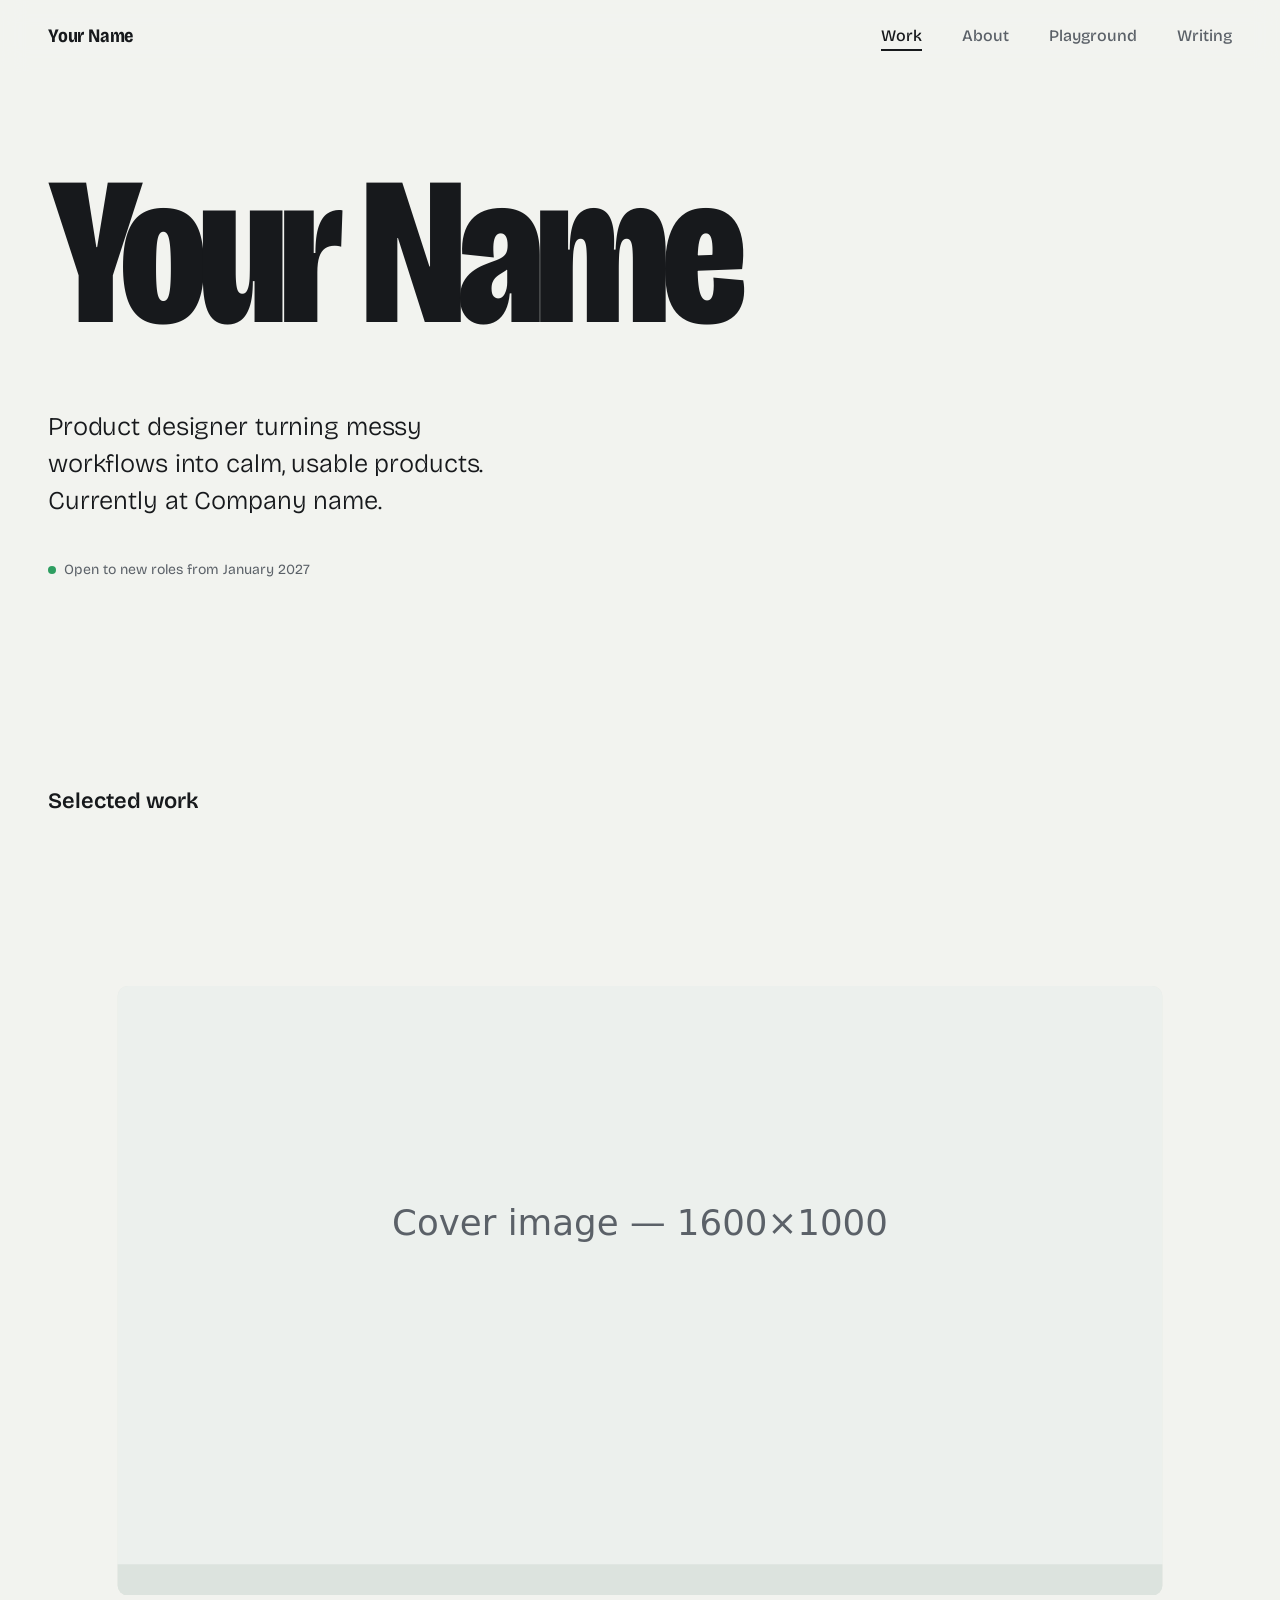
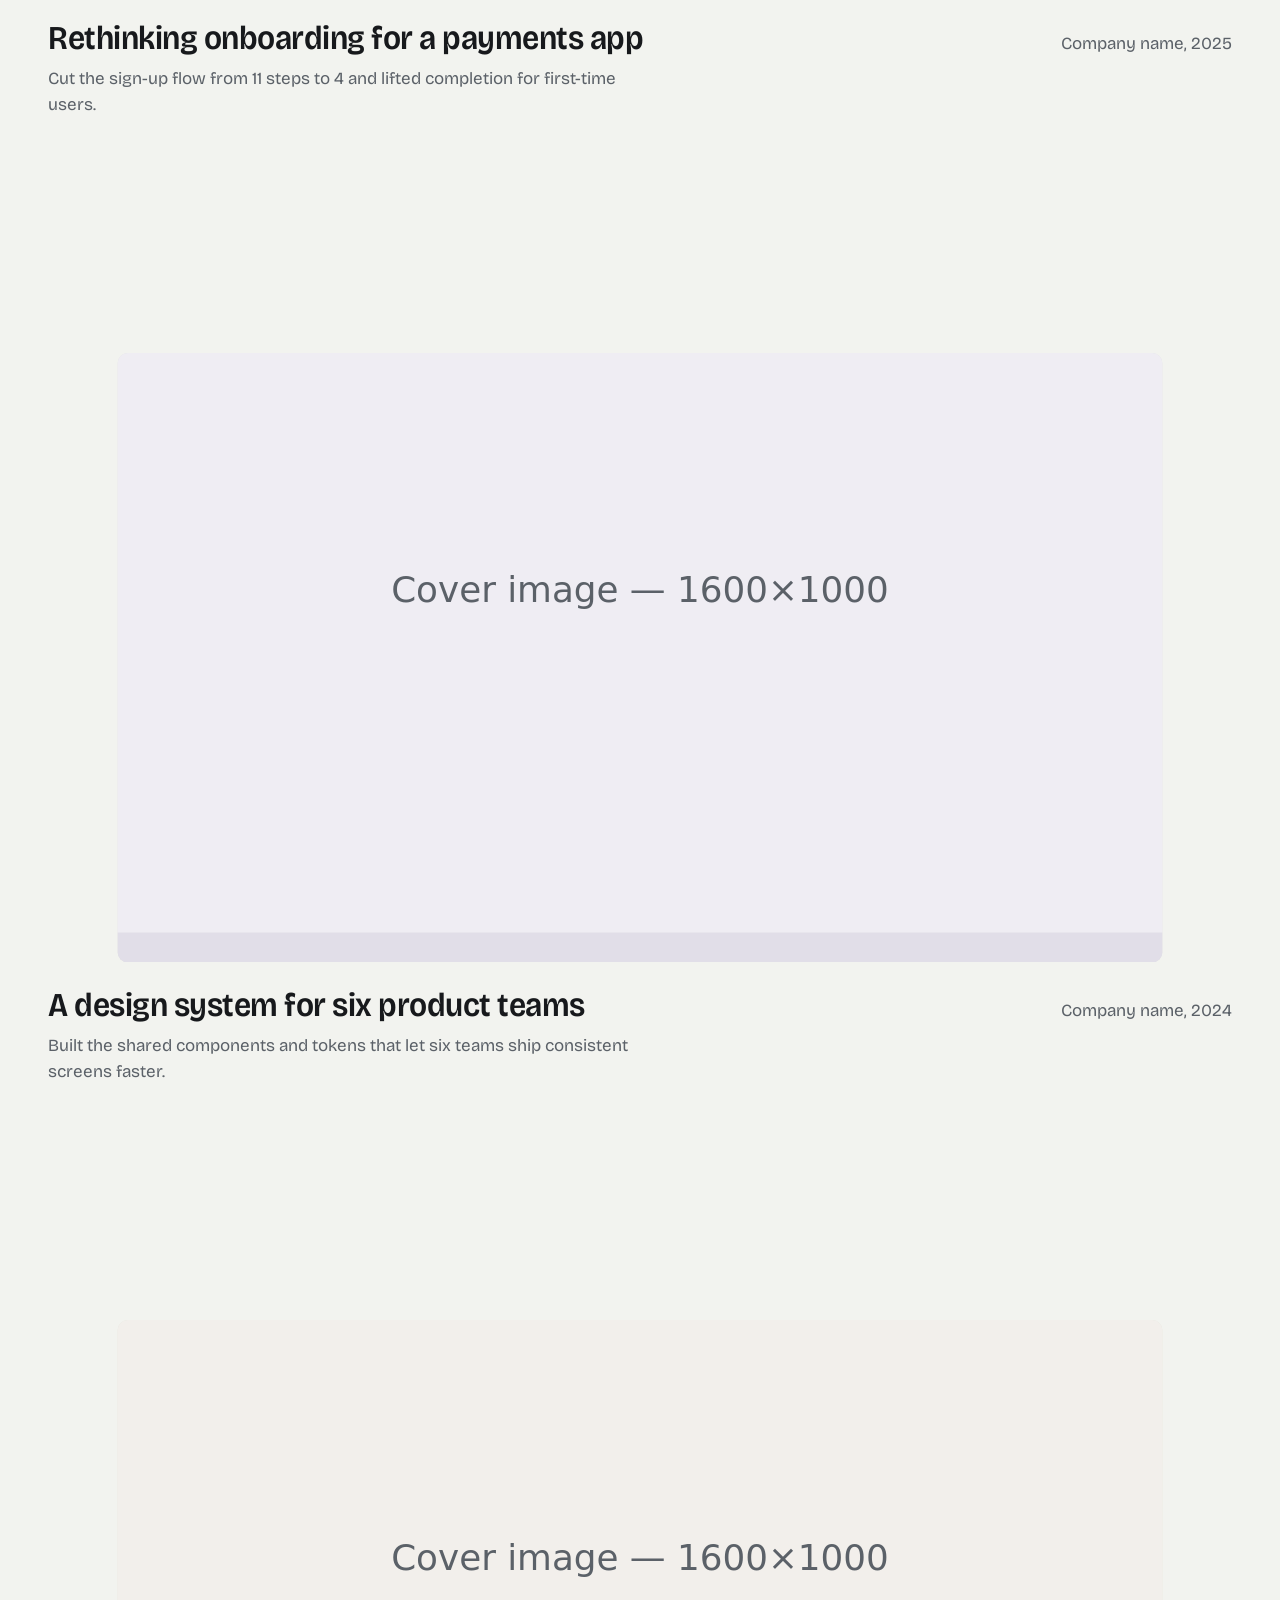
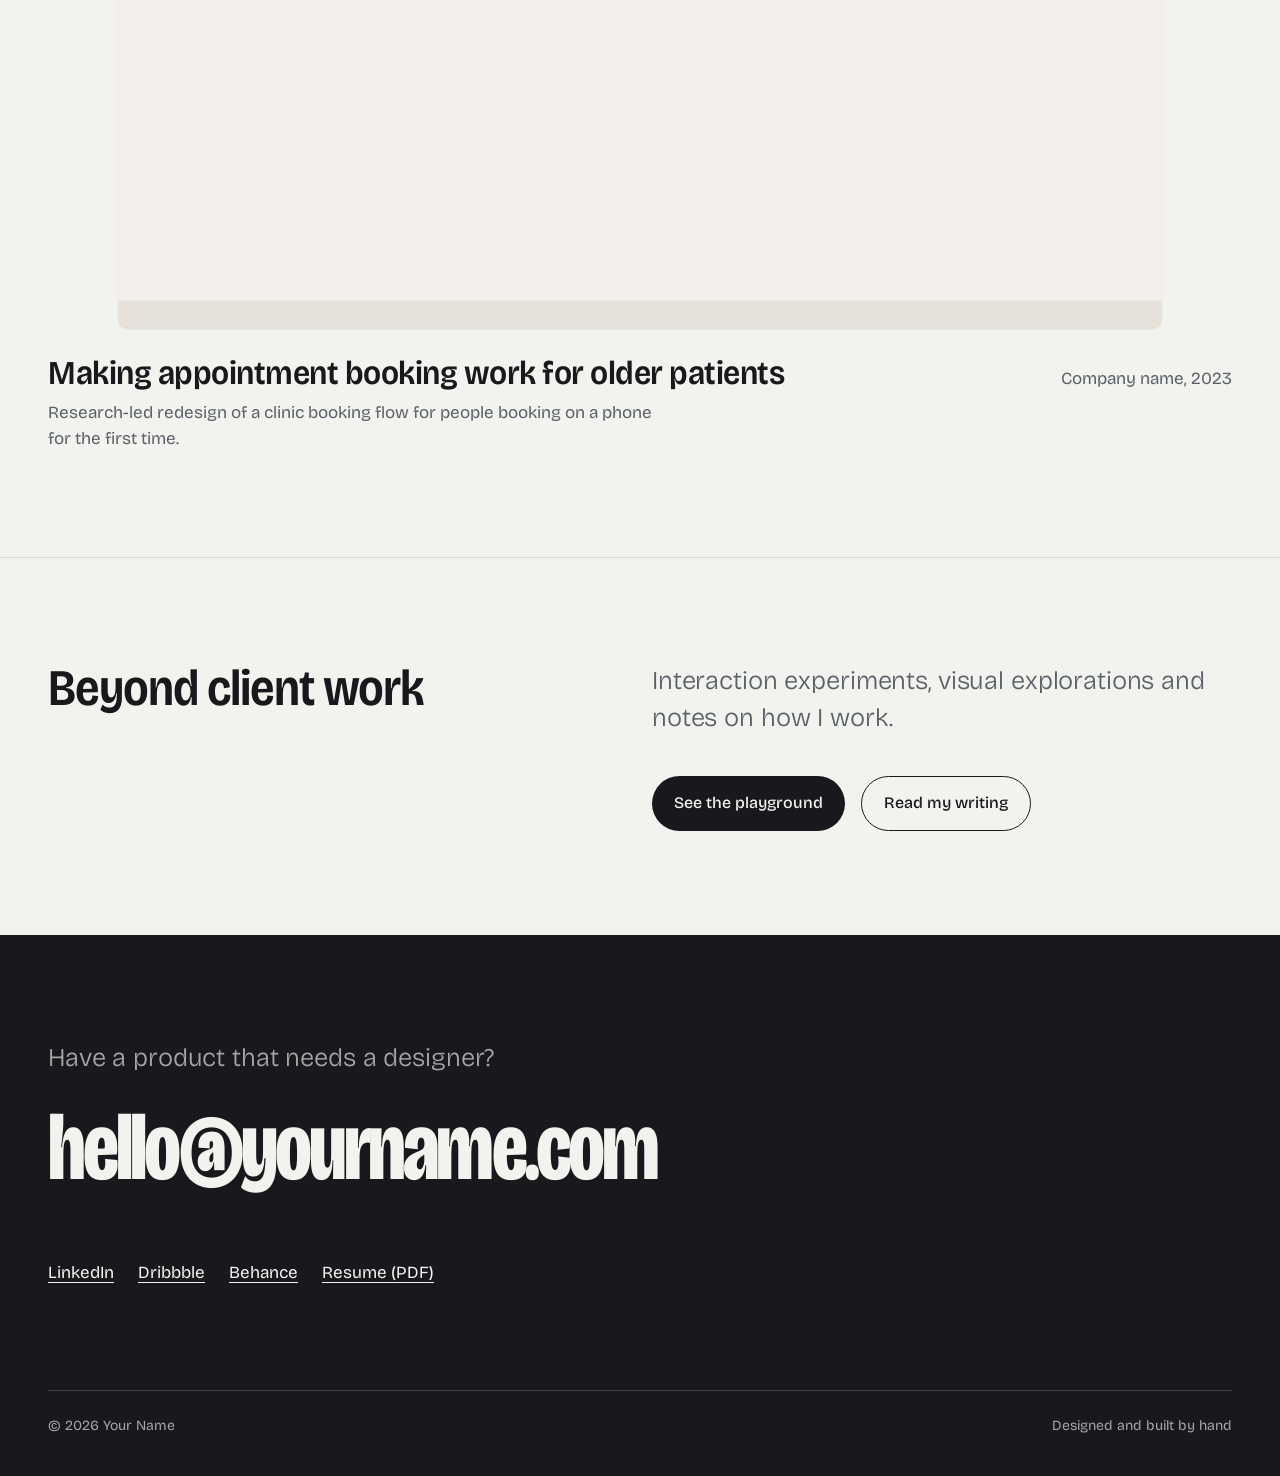
==== index.html @ b9013b8b "Set up portfolio structure Plain HTML/CSS/JS portfolio based on the Dashboard repo's structure, with" ====
<!DOCTYPE html>
<html lang="en">
	<head>
		<meta charset="UTF-8" />
		<meta name="viewport" content="width=device-width, initial-scale=1.0" />
		<title>Your Name — Product designer</title>
		<meta name="description" content="Product designer working on fintech and B2B products. Case studies, side projects and writing." />
		<meta name="author" content="Your Name" />
		<meta name="theme-color" content="#F2F3EF" />
		<link rel="canonical" href="https://yourname.com/" />

		<!-- social preview -->
		<meta property="og:type" content="website" />
		<meta property="og:title" content="Your Name — Product designer" />
		<meta property="og:description" content="Product designer working on fintech and B2B products. Case studies, side projects and writing." />
		<meta property="og:image" content="https://yourname.com/Assets/images/og-image.png" />
		<meta name="twitter:card" content="summary_large_image" />

		<!-- marks JS as available, and covers the page if arriving through a page transition -->
		<script>
			document.documentElement.classList.add("js");
			try {
				if (sessionStorage.getItem("curtain") === "1" && !matchMedia("(prefers-reduced-motion: reduce)").matches) {
					document.documentElement.classList.add("is-arriving");
				}
			} catch (e) {}
		</script>

		<!-- font: preloaded so the name renders in the right face straight away -->
		<link rel="preload" href="/Assets/Fonts/BricolageGrotesque-Variable.woff2" as="font" type="font/woff2" crossorigin />

		<!-- styles -->
		<link rel="stylesheet" href="/Styles/font.css" />
		<link rel="stylesheet" href="/Styles/colors.css" />
		<link rel="stylesheet" href="/Styles/global.css" />
		<link rel="stylesheet" href="/Styles/typography.css" />
		<link rel="stylesheet" href="/Styles/flex.css" />
		<link rel="stylesheet" href="/Styles/style-bits.css" />
		<link rel="stylesheet" href="/Styles/button.css" />
		<link rel="stylesheet" href="/Styles/animation.css" />
		<link rel="stylesheet" href="/Styles/Components/Header.css" />
		<link rel="stylesheet" href="/Styles/Components/Footer.css" />
		<link rel="stylesheet" href="/Styles/Components/Hero.css" />
		<link rel="stylesheet" href="/Styles/Components/Work.css" />
		<link rel="stylesheet" href="/Styles/responsive.css" />

		<!-- favicon -->
		<link rel="icon" href="/Assets/icons/favicon.svg" type="image/svg+xml" />

		<!-- scripts (deferred, so they never block the page from showing) -->
		<script src="/Scripts/analytics.js" defer></script>
		<script src="/Scripts/vendor/gsap.min.js" defer></script>
		<script src="/Scripts/vendor/ScrollTrigger.min.js" defer></script>
		<script src="/Scripts/Script.js" defer></script>
		<script src="/Scripts/Motion.js" defer></script>
	</head>
	<body>
		<a href="#main" class="skip-link">Skip to content</a>
		<div class="page-curtain" aria-hidden="true"></div>

		<header class="site-header">
			<div class="container header-inner">
				<a href="/" class="logo">Your Name</a>

				<button class="menu-button" aria-expanded="false" aria-controls="site-nav" aria-label="Open menu">
					<span class="menu-button-lines"></span>
				</button>

				<nav class="site-nav" id="site-nav" aria-label="Main">
					<ul class="nav-list">
						<li><a href="/" class="nav-link" data-section="/">Work</a></li>
						<li><a href="/about" class="nav-link" data-section="/about">About</a></li>
						<li><a href="/playground" class="nav-link" data-section="/playground">Playground</a></li>
						<li><a href="/blog/" class="nav-link" data-section="/blog">Writing</a></li>
					</ul>
				</nav>
			</div>
		</header>

		<main id="main">
			<section class="hero container">
				<h1 class="display-xl hero-name">Your Name</h1>
				<p class="lead hero-intro" data-reveal>Product designer turning messy workflows into calm, usable products. Currently at Company name.</p>
				<p class="hero-meta small-text" data-reveal><span class="status-dot" aria-hidden="true"></span>Open to new roles from January 2027</p>
			</section>

			<section class="container section" aria-labelledby="work-heading">
				<h2 class="title-md mb40" id="work-heading">Selected work</h2>
				<ul class="work-list">
					<li>
						<a href="/work/project-one" class="work-item" data-cursor="View case study">
							<div class="work-cover" data-cover>
								<img src="/Assets/projects/project-one/cover.svg" alt="Rethinking onboarding for a payments app — cover image" width="1600" height="1000" fetchpriority="high" />
							</div>
							<div class="work-info">
								<h3 class="title-lg work-title">Rethinking onboarding for a payments app</h3>
								<p class="work-meta">Company name, 2025</p>
								<p class="work-summary">Cut the sign-up flow from 11 steps to 4 and lifted completion for first-time users.</p>
							</div>
						</a>
					</li>

					<li>
						<a href="/work/project-two" class="work-item" data-cursor="View case study">
							<div class="work-cover" data-cover>
								<img src="/Assets/projects/project-two/cover.svg" alt="A design system for six product teams — cover image" width="1600" height="1000" loading="lazy" />
							</div>
							<div class="work-info">
								<h3 class="title-lg work-title">A design system for six product teams</h3>
								<p class="work-meta">Company name, 2024</p>
								<p class="work-summary">Built the shared components and tokens that let six teams ship consistent screens faster.</p>
							</div>
						</a>
					</li>

					<li>
						<a href="/work/project-three" class="work-item" data-cursor="View case study">
							<div class="work-cover" data-cover>
								<img src="/Assets/projects/project-three/cover.svg" alt="Making appointment booking work for older patients — cover image" width="1600" height="1000" loading="lazy" />
							</div>
							<div class="work-info">
								<h3 class="title-lg work-title">Making appointment booking work for older patients</h3>
								<p class="work-meta">Company name, 2023</p>
								<p class="work-summary">Research-led redesign of a clinic booking flow for people booking on a phone for the first time.</p>
							</div>
						</a>
					</li>
				</ul>
			</section>

			<section class="container section rule-top" aria-labelledby="more-heading">
				<div class="row">
					<div class="col-5 col-lg-12">
						<h2 class="title-xl" id="more-heading" data-reveal>Beyond client work</h2>
					</div>
					<div class="col-6 offset-1 col-lg-12 offset-lg-0">
						<p class="lead c-graphite" data-reveal>Interaction experiments, visual explorations and notes on how I work.</p>
						<div class="flex g16 flex-wrap mt40" data-reveal>
							<a href="/playground" class="btn btn-primary">See the playground</a>
							<a href="/blog/" class="btn btn-outline">Read my writing</a>
						</div>
					</div>
				</div>
			</section>
		</main>

		<div class="cursor-label" aria-hidden="true"></div>

		<footer class="site-footer">
			<div class="container">
				<p class="lead footer-prompt mb24">Have a product that needs a designer?</p>
				<a href="mailto:hello@yourname.com" class="footer-email">hello@yourname.com</a>

				<ul class="footer-links mt64">
					<li><a href="https://www.linkedin.com/in/yourname" class="text-link" target="_blank" rel="noopener">LinkedIn</a></li>
					<li><a href="https://dribbble.com/yourname" class="text-link" target="_blank" rel="noopener">Dribbble</a></li>
					<li><a href="https://www.behance.net/yourname" class="text-link" target="_blank" rel="noopener">Behance</a></li>
					<li><a href="/Assets/resume.pdf" class="text-link" target="_blank" rel="noopener">Resume (PDF)</a></li>
				</ul>

				<div class="footer-bottom flex justify-between flex-wrap g16 small-text">
					<p>&copy; <span data-year>2026</span> Your Name</p>
					<p>Designed and built by hand</p>
				</div>
			</div>
		</footer>
	</body>
</html>
---- Styles/font.css ----
/* One variable font file covers every weight (200–800) and width (75–100%) */
@font-face {
	font-family: "Bricolage";
	src: url("/Assets/Fonts/BricolageGrotesque-Variable.woff2") format("woff2-variations");
	font-weight: 200 800;
	font-stretch: 75% 100%;
	font-style: normal;
	font-display: swap;
}

:root {
	--font-base: "Bricolage", system-ui, -apple-system, "Segoe UI", sans-serif;

	/* weights */
	--fw-light: 300;
	--fw-regular: 400;
	--fw-medium: 500;
	--fw-semibold: 600;
	--fw-bold: 700;
	--fw-heavy: 800;
}
---- Styles/colors.css ----
:root {
	/* base palette */
	--c-paper: #F2F3EF;
	--c-paper-100: #E8EAE4;
	--c-ink: #17191C;
	--c-graphite: #5B6168;
	--c-rule: #D8DBD3;

	/* accent — links, focus and selection only */
	--c-accent: #3B2FD9;
	--c-accent-tint: #E4E2FA;

	/* placeholder tints for project covers */
	--c-cover-1: #DCE3DE;
	--c-cover-2: #E1DEE8;
	--c-cover-3: #E6E2DA;
}

/* text colour classes — they read from the tokens, so a colour is changed in one place */
.c-ink { color: var(--c-ink); }
.c-graphite { color: var(--c-graphite); }
.c-accent { color: var(--c-accent); }

/* background colour classes */
.bg-paper { background-color: var(--c-paper); }
.bg-paper-100 { background-color: var(--c-paper-100); }
.bg-ink { background-color: var(--c-ink); color: var(--c-paper); }
---- Styles/global.css ----
:root {
	/* layout values */
	--w-container: 1360px;
	--gutter: clamp(16px, 4vw, 48px);
	--h-header: 72px;

	--w-full: 100%;
	--h-screen: 100vh;
	--br-full: 999px;
	--br-sm: 4px;
	--br-md: 10px;

	/* spacing scale */
	--space-1: 4px;
	--space-2: 8px;
	--space-3: 16px;
	--space-4: 24px;
	--space-5: 40px;
	--space-6: 64px;
	--space-7: 104px;
	--space-8: 168px;

	/* z-index layers */
	--layer-1: 1;
	--layer-2: 10;
	--layer-3: 20;
	--layer-4: 100;
}

*,
*::before,
*::after {
	margin: 0;
	padding: 0;
	box-sizing: border-box;
}

html {
	-webkit-text-size-adjust: 100%;
	scroll-behavior: smooth;
}

body {
	font-family: var(--font-base);
	font-size: 17px;
	font-weight: var(--fw-regular);
	line-height: 1.55;
	color: var(--c-ink);
	background-color: var(--c-paper);
	-webkit-font-smoothing: antialiased;
	text-rendering: optimizeLegibility;
}

img,
svg,
video {
	display: block;
	max-width: 100%;
	height: auto;
}

ul,
ol { list-style: none; }

a {
	color: inherit;
	text-decoration: none;
}

button {
	font: inherit;
	color: inherit;
	background: none;
	border: 0;
	cursor: pointer;
}

::selection {
	background-color: var(--c-accent);
	color: var(--c-paper);
}

:focus-visible {
	outline: 2px solid var(--c-accent);
	outline-offset: 3px;
	border-radius: var(--br-sm);
}

/* page container */
.container {
	width: var(--w-full);
	max-width: var(--w-container);
	margin-inline: auto;
	padding-inline: var(--gutter);
}

/* skip link for keyboard users */
.skip-link {
	position: absolute;
	left: var(--gutter);
	top: -100px;
	z-index: var(--layer-4);
	padding: var(--space-2) var(--space-3);
	background-color: var(--c-ink);
	color: var(--c-paper);
	border-radius: var(--br-sm);
}

.skip-link:focus { top: var(--space-3); }

.visually-hidden {
	position: absolute;
	width: 1px;
	height: 1px;
	overflow: hidden;
	clip: rect(0 0 0 0);
	white-space: nowrap;
}
---- Styles/typography.css ----
/* type scale (ratio ~1.333) — widths come from the variable font's width axis */

.display-xl {
	font-size: clamp(56px, 16.5vw, 232px);
	font-weight: var(--fw-heavy);
	font-stretch: 75%;
	line-height: 0.86;
	letter-spacing: -0.035em;
}

.display-lg {
	font-size: clamp(44px, 7vw, 104px);
	font-weight: var(--fw-bold);
	font-stretch: 80%;
	line-height: 0.95;
	letter-spacing: -0.03em;
}

.title-xl {
	font-size: clamp(32px, 4vw, 56px);
	font-weight: var(--fw-semibold);
	font-stretch: 88%;
	line-height: 1.05;
	letter-spacing: -0.02em;
}

.title-lg {
	font-size: clamp(24px, 2.6vw, 34px);
	font-weight: var(--fw-semibold);
	font-stretch: 92%;
	line-height: 1.15;
	letter-spacing: -0.015em;
}

.title-md {
	font-size: 22px;
	font-weight: var(--fw-semibold);
	line-height: 1.25;
}

.title-sm {
	font-size: 17px;
	font-weight: var(--fw-semibold);
	line-height: 1.35;
}

.lead {
	font-size: clamp(20px, 2vw, 26px);
	font-weight: var(--fw-light);
	line-height: 1.45;
	letter-spacing: -0.005em;
}

.body-text { font-size: 17px; line-height: 1.65; }
.small-text { font-size: 14px; line-height: 1.5; }

/* long-form reading (case studies, posts) */
.prose { max-width: 66ch; }
.prose > * + * { margin-top: 1.1em; }
.prose h2 { margin-top: 2.2em; }
.prose h3 { margin-top: 1.8em; }
.prose ul { padding-left: 1.1em; list-style: disc; }
.prose ul li + li { margin-top: 0.4em; }
.prose a { color: var(--c-accent); text-decoration: underline; text-underline-offset: 3px; }
.prose blockquote {
	padding-left: var(--space-4);
	border-left: 2px solid var(--c-ink);
	font-size: 22px;
	font-weight: var(--fw-light);
	line-height: 1.45;
}

/* text link with an underline that draws in on hover */
.text-link {
	background-image: linear-gradient(currentColor, currentColor);
	background-size: 100% 1px;
	background-position: 0 100%;
	background-repeat: no-repeat;
	transition: background-size var(--fast-trans), color var(--fast-trans);
}

.text-link:hover {
	color: var(--c-accent);
	background-size: 0% 1px;
	background-position: 100% 100%;
}
---- Styles/flex.css ----
.flex { display: flex; }
.flex-row { flex-direction: row; }
.flex-col { flex-direction: column; }
.flex-wrap { flex-wrap: wrap; }
.flex-grow-1 { flex-grow: 1; }
.flex-shrink-0 { flex-shrink: 0; }

.block { display: block; }
.inline-block { display: inline-block; }
.grid { display: grid; }

/* horizontal alignment */
.justify-start { justify-content: start; }
.justify-end { justify-content: end; }
.justify-center { justify-content: center; }
.justify-between { justify-content: space-between; }

/* vertical alignment */
.align-start { align-items: start; }
.align-end { align-items: end; }
.align-center { align-items: center; }
.align-baseline { align-items: baseline; }

/* gap values (follow the spacing scale) */
.g4 { gap: var(--space-1); }
.g8 { gap: var(--space-2); }
.g16 { gap: var(--space-3); }
.g24 { gap: var(--space-4); }
.g40 { gap: var(--space-5); }
.g64 { gap: var(--space-6); }
---- Styles/style-bits.css ----
/* margin top */
.mt8 { margin-top: var(--space-2); }
.mt16 { margin-top: var(--space-3); }
.mt24 { margin-top: var(--space-4); }
.mt40 { margin-top: var(--space-5); }
.mt64 { margin-top: var(--space-6); }
.mt104 { margin-top: var(--space-7); }

/* margin bottom */
.mb8 { margin-bottom: var(--space-2); }
.mb16 { margin-bottom: var(--space-3); }
.mb24 { margin-bottom: var(--space-4); }
.mb40 { margin-bottom: var(--space-5); }
.mb64 { margin-bottom: var(--space-6); }

/* section spacing */
.section { padding-block: var(--space-7); }
.section-lg { padding-block: var(--space-8); }

/* misc */
.relative { position: relative; }
.overflow-hidden { overflow: hidden; }
.w-full { width: var(--w-full); }
.rule-top { border-top: 1px solid var(--c-rule); }
.rule-bottom { border-bottom: 1px solid var(--c-rule); }
---- Styles/button.css ----
.btn {
	display: inline-flex;
	align-items: center;
	gap: var(--space-2);
	padding: 14px 22px;
	font-size: 16px;
	font-weight: var(--fw-medium);
	border-radius: var(--br-full);
	transition: background-color var(--fast-trans), color var(--fast-trans), transform var(--fast-trans);
}

.btn:active { transform: scale(0.97); }

.btn-primary {
	background-color: var(--c-ink);
	color: var(--c-paper);
}

.btn-primary:hover { background-color: var(--c-accent); }

.btn-outline {
	border: 1px solid var(--c-ink);
}

.btn-outline:hover {
	background-color: var(--c-ink);
	color: var(--c-paper);
}
---- Styles/animation.css ----
:root {
	--ease-out: cubic-bezier(0.22, 1, 0.36, 1);
	--ease-in-out: cubic-bezier(0.65, 0, 0.35, 1);

	--dur-fast: 0.2s;
	--dur-default: 0.35s;
	--dur-slow: 0.6s;

	--fast-trans: var(--dur-fast) var(--ease-out);
	--default-trans: var(--dur-default) var(--ease-out);
	--slow-trans: var(--dur-slow) var(--ease-out);
}

/* Elements hidden before GSAP animates them in.
   .js is added in <head>, so without JavaScript everything stays visible. */
.js [data-reveal] { opacity: 0; }

/* page transition panel */
.page-curtain {
	position: fixed;
	inset: 0;
	z-index: var(--layer-4);
	background-color: var(--c-ink);
	transform: translateY(100%);
	visibility: hidden;
	pointer-events: none;
}

/* set in <head> when arriving from another page, so there's no flash before the curtain lifts */
.is-arriving .page-curtain {
	transform: translateY(0);
	visibility: visible;
}

@media (prefers-reduced-motion: reduce) {
	*,
	*::before,
	*::after {
		animation-duration: 0.01ms !important;
		transition-duration: 0.01ms !important;
		scroll-behavior: auto !important;
	}

	.js [data-reveal] { opacity: 1; }
	.page-curtain { display: none; }
}
---- Styles/Components/Header.css ----
.site-header {
	position: sticky;
	top: 0;
	z-index: var(--layer-3);
	background-color: color-mix(in srgb, var(--c-paper) 88%, transparent);
	backdrop-filter: blur(12px);
	-webkit-backdrop-filter: blur(12px);
	transition: transform var(--default-trans);
}

/* hides while scrolling down, comes back when scrolling up */
.site-header.is-hidden { transform: translateY(-100%); }

.header-inner {
	height: var(--h-header);
	display: flex;
	align-items: center;
	justify-content: space-between;
}

.logo {
	font-size: 19px;
	font-weight: var(--fw-bold);
	font-stretch: 85%;
	letter-spacing: -0.01em;
}

.nav-list {
	display: flex;
	align-items: center;
	gap: var(--space-5);
}

.nav-link {
	position: relative;
	font-size: 16px;
	font-weight: var(--fw-medium);
	color: var(--c-graphite);
	transition: color var(--fast-trans);
}

.nav-link:hover,
.nav-link[aria-current="page"] { color: var(--c-ink); }

.nav-link[aria-current="page"]::after {
	content: "";
	position: absolute;
	left: 0;
	right: 0;
	bottom: -6px;
	height: 2px;
	background-color: var(--c-ink);
}

.menu-button {
	display: none;
	width: 44px;
	height: 44px;
	margin-right: -10px;
	align-items: center;
	justify-content: center;
}

.menu-button-lines {
	position: relative;
	width: 22px;
	height: 2px;
	background-color: var(--c-ink);
	transition: background-color var(--fast-trans);
}

.menu-button-lines::before,
.menu-button-lines::after {
	content: "";
	position: absolute;
	left: 0;
	width: 22px;
	height: 2px;
	background-color: var(--c-ink);
	transition: transform var(--default-trans);
}

.menu-button-lines::before { transform: translateY(-7px); }
.menu-button-lines::after { transform: translateY(7px); }

.menu-button[aria-expanded="true"] .menu-button-lines { background-color: transparent; }
.menu-button[aria-expanded="true"] .menu-button-lines::before { transform: rotate(45deg); }
.menu-button[aria-expanded="true"] .menu-button-lines::after { transform: rotate(-45deg); }

@media screen and (max-width: 768px) {
	.menu-button { display: inline-flex; }

	.site-nav {
		position: fixed;
		top: var(--h-header);
		left: 0;
		right: 0;
		height: calc(100dvh - var(--h-header));
		padding: var(--space-5) var(--gutter);
		background-color: var(--c-paper);
		opacity: 0;
		visibility: hidden;
		transform: translateY(-8px);
		transition: opacity var(--default-trans), transform var(--default-trans), visibility var(--default-trans);
	}

	.site-nav.is-open {
		opacity: 1;
		visibility: visible;
		transform: translateY(0);
	}

	.nav-list {
		flex-direction: column;
		align-items: flex-start;
		gap: var(--space-3);
	}

	.nav-link {
		font-size: 40px;
		font-weight: var(--fw-bold);
		font-stretch: 80%;
		color: var(--c-ink);
	}

	.nav-link[aria-current="page"]::after { display: none; }
	.nav-link[aria-current="page"] { color: var(--c-accent); }
}
---- Styles/Components/Footer.css ----
.site-footer {
	padding-block: var(--space-7) var(--space-5);
	background-color: var(--c-ink);
	color: var(--c-paper);
}

.footer-prompt {
	color: color-mix(in srgb, var(--c-paper) 65%, transparent);
}

.footer-email {
	display: inline-block;
	font-size: clamp(36px, 7.5vw, 112px);
	font-weight: var(--fw-bold);
	font-stretch: 75%;
	line-height: 1;
	letter-spacing: -0.03em;
	word-break: break-word;
	transition: font-stretch var(--slow-trans), color var(--fast-trans);
}

.footer-email:hover { font-stretch: 100%; }

.footer-links {
	display: flex;
	flex-wrap: wrap;
	gap: var(--space-4);
}

.footer-bottom {
	margin-top: var(--space-7);
	padding-top: var(--space-4);
	border-top: 1px solid color-mix(in srgb, var(--c-paper) 18%, transparent);
	color: color-mix(in srgb, var(--c-paper) 65%, transparent);
}

.site-footer :focus-visible { outline-color: var(--c-paper); }
---- Styles/Components/Hero.css ----
.hero {
	padding-top: clamp(48px, 10vh, 120px);
	padding-bottom: var(--space-7);
}

/* the stretching name — Motion.js animates font-stretch on this */
.hero-name {
	display: block;
	white-space: nowrap;
	will-change: font-stretch;
}

.hero-intro {
	max-width: 30ch;
	margin-top: var(--space-6);
}

.hero-meta {
	margin-top: var(--space-5);
	color: var(--c-graphite);
}

.status-dot {
	display: inline-block;
	width: 8px;
	height: 8px;
	margin-right: var(--space-2);
	border-radius: var(--br-full);
	background-color: #2E9E61;
	vertical-align: middle;
}

/* smaller page hero (about, blog, playground) */
.page-hero {
	padding-top: clamp(40px, 8vh, 96px);
	padding-bottom: var(--space-6);
}

.page-hero .lead {
	max-width: 40ch;
	margin-top: var(--space-4);
	color: var(--c-graphite);
}
---- Styles/Components/Work.css ----
/* selected work list on the home page */
.work-list {
	display: flex;
	flex-direction: column;
	gap: var(--space-7);
}

.work-item { display: block; }

.work-cover {
	position: relative;
	overflow: hidden;
	aspect-ratio: 16 / 10;
	border-radius: var(--br-md);
	background-color: var(--c-paper-100);
}

.work-cover img {
	width: 100%;
	height: 100%;
	object-fit: cover;
	transition: transform var(--slow-trans);
}

.work-item:hover .work-cover img { transform: scale(1.025); }

.work-info {
	display: grid;
	grid-template-columns: 1fr auto;
	gap: var(--space-2) var(--space-5);
	align-items: baseline;
	margin-top: var(--space-4);
}

.work-title { transition: color var(--fast-trans); }
.work-item:hover .work-title { color: var(--c-accent); }

.work-summary {
	grid-column: 1 / -1;
	max-width: 56ch;
	color: var(--c-graphite);
}

.work-meta { color: var(--c-graphite); }

/* "View case study" label that follows the cursor over covers (pointer devices only) */
.cursor-label {
	position: fixed;
	top: 0;
	left: 0;
	z-index: var(--layer-3);
	padding: 10px 16px;
	font-size: 14px;
	font-weight: var(--fw-medium);
	color: var(--c-paper);
	background-color: var(--c-ink);
	border-radius: var(--br-full);
	pointer-events: none;
	opacity: 0;
	transform: translate(-50%, -50%) scale(0.6);
}

@media (hover: none), (pointer: coarse) {
	.cursor-label { display: none; }
}

/* next project link at the end of a case study */
.next-project {
	display: block;
	padding-block: var(--space-7);
	border-top: 1px solid var(--c-rule);
}

.next-project-title {
	transition: font-stretch var(--slow-trans), color var(--fast-trans);
}

.next-project:hover .next-project-title {
	font-stretch: 100%;
	color: var(--c-accent);
}

@media screen and (max-width: 576px) {
	.work-list { gap: var(--space-6); }
	.work-info { grid-template-columns: 1fr; }
}
---- Styles/responsive.css ----
/* 12-column grid — same naming as the Dashboard repo (desktop first) */
.row {
	display: flex;
	flex-wrap: wrap;
	margin-inline: calc(var(--space-4) / -2);
}

.row > [class*="col-"] { padding-inline: calc(var(--space-4) / 2); }

.col-1 { flex: 0 0 8.33%; width: 8.33%; }
.col-2 { flex: 0 0 16.67%; width: 16.67%; }
.col-3 { flex: 0 0 25%; width: 25%; }
.col-4 { flex: 0 0 33.33%; width: 33.33%; }
.col-5 { flex: 0 0 41.67%; width: 41.67%; }
.col-6 { flex: 0 0 50%; width: 50%; }
.col-7 { flex: 0 0 58.33%; width: 58.33%; }
.col-8 { flex: 0 0 66.67%; width: 66.67%; }
.col-9 { flex: 0 0 75%; width: 75%; }
.col-10 { flex: 0 0 83.33%; width: 83.33%; }
.col-11 { flex: 0 0 91.67%; width: 91.67%; }
.col-12 { flex: 0 0 100%; width: 100%; }

.offset-1 { margin-left: 8.33%; }
.offset-2 { margin-left: 16.67%; }
.offset-3 { margin-left: 25%; }
.offset-4 { margin-left: 33.33%; }
.offset-6 { margin-left: 50%; }

@media screen and (max-width: 992px) {
	.col-lg-4 { flex: 0 0 33.33%; width: 33.33%; }
	.col-lg-6 { flex: 0 0 50%; width: 50%; }
	.col-lg-8 { flex: 0 0 66.67%; width: 66.67%; }
	.col-lg-12 { flex: 0 0 100%; width: 100%; }
	.offset-lg-0 { margin-left: 0; }
}

@media screen and (max-width: 768px) {
	.col-md-6 { flex: 0 0 50%; width: 50%; }
	.col-md-12 { flex: 0 0 100%; width: 100%; }
	.offset-md-0 { margin-left: 0; }

	.section { padding-block: var(--space-6); }
	.section-lg { padding-block: var(--space-7); }
}

@media screen and (max-width: 576px) {
	body { font-size: 16px; }
	.col-sm-12 { flex: 0 0 100%; width: 100%; }
	.offset-sm-0 { margin-left: 0; }
}
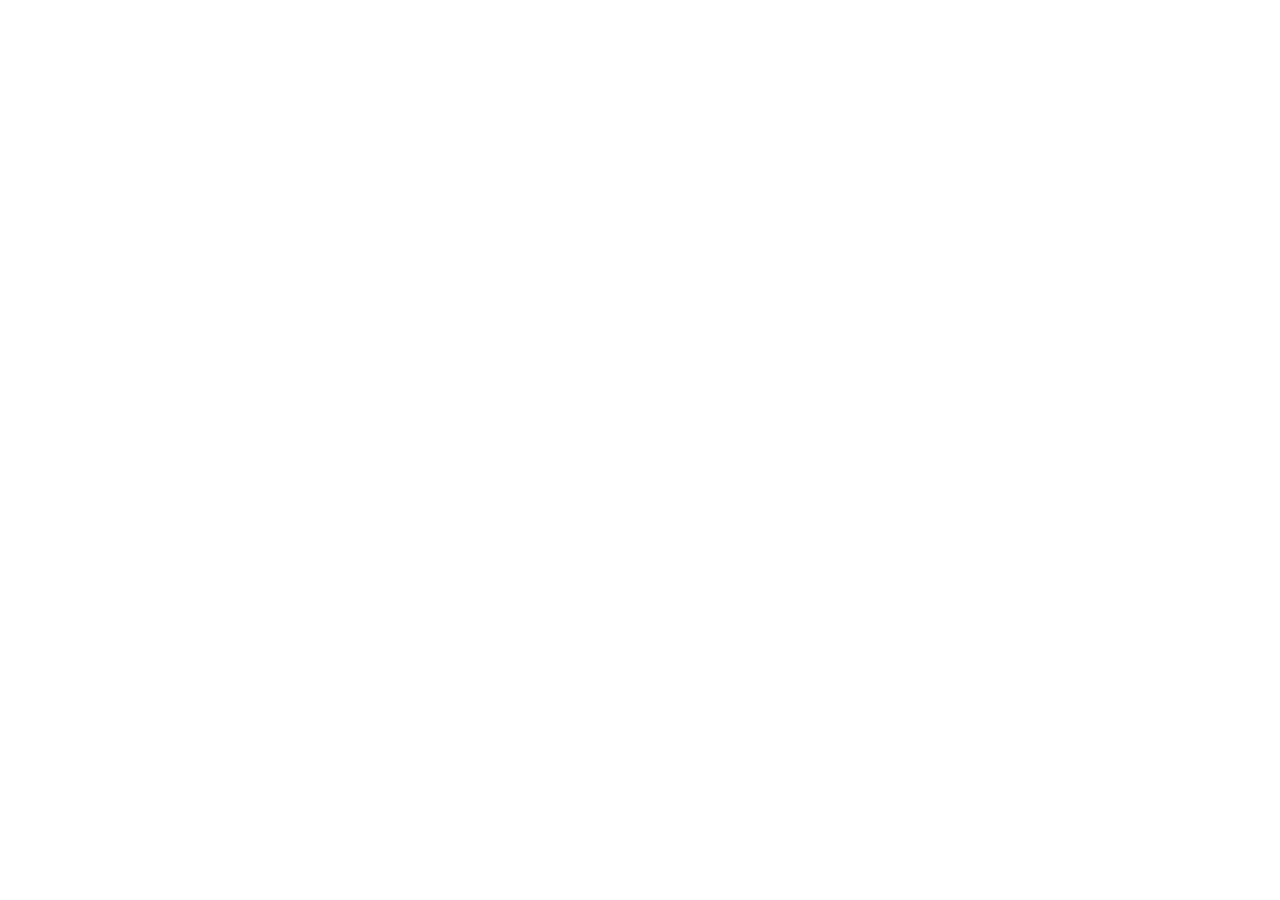
==== commit 3ec8f294: "feat: initialize portfolio project structure Set up the core project foundation including Vite, Reac" ====
--- a/index.html
+++ b/index.html
@@ -1,168 +1,34 @@
-<!DOCTYPE html>
+<!doctype html>
 <html lang="en">
-	<head>
-		<meta charset="UTF-8" />
-		<meta name="viewport" content="width=device-width, initial-scale=1.0" />
-		<title>Your Name — Product designer</title>
-		<meta name="description" content="Product designer working on fintech and B2B products. Case studies, side projects and writing." />
-		<meta name="author" content="Your Name" />
-		<meta name="theme-color" content="#F2F3EF" />
-		<link rel="canonical" href="https://yourname.com/" />
-
-		<!-- social preview -->
-		<meta property="og:type" content="website" />
-		<meta property="og:title" content="Your Name — Product designer" />
-		<meta property="og:description" content="Product designer working on fintech and B2B products. Case studies, side projects and writing." />
-		<meta property="og:image" content="https://yourname.com/Assets/images/og-image.png" />
-		<meta name="twitter:card" content="summary_large_image" />
-
-		<!-- marks JS as available, and covers the page if arriving through a page transition -->
-		<script>
-			document.documentElement.classList.add("js");
-			try {
-				if (sessionStorage.getItem("curtain") === "1" && !matchMedia("(prefers-reduced-motion: reduce)").matches) {
-					document.documentElement.classList.add("is-arriving");
-				}
-			} catch (e) {}
-		</script>
-
-		<!-- font: preloaded so the name renders in the right face straight away -->
-		<link rel="preload" href="/Assets/Fonts/BricolageGrotesque-Variable.woff2" as="font" type="font/woff2" crossorigin />
-
-		<!-- styles -->
-		<link rel="stylesheet" href="/Styles/font.css" />
-		<link rel="stylesheet" href="/Styles/colors.css" />
-		<link rel="stylesheet" href="/Styles/global.css" />
-		<link rel="stylesheet" href="/Styles/typography.css" />
-		<link rel="stylesheet" href="/Styles/flex.css" />
-		<link rel="stylesheet" href="/Styles/style-bits.css" />
-		<link rel="stylesheet" href="/Styles/button.css" />
-		<link rel="stylesheet" href="/Styles/animation.css" />
-		<link rel="stylesheet" href="/Styles/Components/Header.css" />
-		<link rel="stylesheet" href="/Styles/Components/Footer.css" />
-		<link rel="stylesheet" href="/Styles/Components/Hero.css" />
-		<link rel="stylesheet" href="/Styles/Components/Work.css" />
-		<link rel="stylesheet" href="/Styles/responsive.css" />
-
-		<!-- favicon -->
-		<link rel="icon" href="/Assets/icons/favicon.svg" type="image/svg+xml" />
-
-		<!-- scripts (deferred, so they never block the page from showing) -->
-		<script src="/Scripts/analytics.js" defer></script>
-		<script src="/Scripts/vendor/gsap.min.js" defer></script>
-		<script src="/Scripts/vendor/ScrollTrigger.min.js" defer></script>
-		<script src="/Scripts/Script.js" defer></script>
-		<script src="/Scripts/Motion.js" defer></script>
-	</head>
-	<body>
-		<a href="#main" class="skip-link">Skip to content</a>
-		<div class="page-curtain" aria-hidden="true"></div>
-
-		<header class="site-header">
-			<div class="container header-inner">
-				<a href="/" class="logo">Your Name</a>
-
-				<button class="menu-button" aria-expanded="false" aria-controls="site-nav" aria-label="Open menu">
-					<span class="menu-button-lines"></span>
-				</button>
-
-				<nav class="site-nav" id="site-nav" aria-label="Main">
-					<ul class="nav-list">
-						<li><a href="/" class="nav-link" data-section="/">Work</a></li>
-						<li><a href="/about" class="nav-link" data-section="/about">About</a></li>
-						<li><a href="/playground" class="nav-link" data-section="/playground">Playground</a></li>
-						<li><a href="/blog/" class="nav-link" data-section="/blog">Writing</a></li>
-					</ul>
-				</nav>
-			</div>
-		</header>
-
-		<main id="main">
-			<section class="hero container">
-				<h1 class="display-xl hero-name">Your Name</h1>
-				<p class="lead hero-intro" data-reveal>Product designer turning messy workflows into calm, usable products. Currently at Company name.</p>
-				<p class="hero-meta small-text" data-reveal><span class="status-dot" aria-hidden="true"></span>Open to new roles from January 2027</p>
-			</section>
-
-			<section class="container section" aria-labelledby="work-heading">
-				<h2 class="title-md mb40" id="work-heading">Selected work</h2>
-				<ul class="work-list">
-					<li>
-						<a href="/work/project-one" class="work-item" data-cursor="View case study">
-							<div class="work-cover" data-cover>
-								<img src="/Assets/projects/project-one/cover.svg" alt="Rethinking onboarding for a payments app — cover image" width="1600" height="1000" fetchpriority="high" />
-							</div>
-							<div class="work-info">
-								<h3 class="title-lg work-title">Rethinking onboarding for a payments app</h3>
-								<p class="work-meta">Company name, 2025</p>
-								<p class="work-summary">Cut the sign-up flow from 11 steps to 4 and lifted completion for first-time users.</p>
-							</div>
-						</a>
-					</li>
-
-					<li>
-						<a href="/work/project-two" class="work-item" data-cursor="View case study">
-							<div class="work-cover" data-cover>
-								<img src="/Assets/projects/project-two/cover.svg" alt="A design system for six product teams — cover image" width="1600" height="1000" loading="lazy" />
-							</div>
-							<div class="work-info">
-								<h3 class="title-lg work-title">A design system for six product teams</h3>
-								<p class="work-meta">Company name, 2024</p>
-								<p class="work-summary">Built the shared components and tokens that let six teams ship consistent screens faster.</p>
-							</div>
-						</a>
-					</li>
-
-					<li>
-						<a href="/work/project-three" class="work-item" data-cursor="View case study">
-							<div class="work-cover" data-cover>
-								<img src="/Assets/projects/project-three/cover.svg" alt="Making appointment booking work for older patients — cover image" width="1600" height="1000" loading="lazy" />
-							</div>
-							<div class="work-info">
-								<h3 class="title-lg work-title">Making appointment booking work for older patients</h3>
-								<p class="work-meta">Company name, 2023</p>
-								<p class="work-summary">Research-led redesign of a clinic booking flow for people booking on a phone for the first time.</p>
-							</div>
-						</a>
-					</li>
-				</ul>
-			</section>
-
-			<section class="container section rule-top" aria-labelledby="more-heading">
-				<div class="row">
-					<div class="col-5 col-lg-12">
-						<h2 class="title-xl" id="more-heading" data-reveal>Beyond client work</h2>
-					</div>
-					<div class="col-6 offset-1 col-lg-12 offset-lg-0">
-						<p class="lead c-graphite" data-reveal>Interaction experiments, visual explorations and notes on how I work.</p>
-						<div class="flex g16 flex-wrap mt40" data-reveal>
-							<a href="/playground" class="btn btn-primary">See the playground</a>
-							<a href="/blog/" class="btn btn-outline">Read my writing</a>
-						</div>
-					</div>
-				</div>
-			</section>
-		</main>
-
-		<div class="cursor-label" aria-hidden="true"></div>
-
-		<footer class="site-footer">
-			<div class="container">
-				<p class="lead footer-prompt mb24">Have a product that needs a designer?</p>
-				<a href="mailto:hello@yourname.com" class="footer-email">hello@yourname.com</a>
-
-				<ul class="footer-links mt64">
-					<li><a href="https://www.linkedin.com/in/yourname" class="text-link" target="_blank" rel="noopener">LinkedIn</a></li>
-					<li><a href="https://dribbble.com/yourname" class="text-link" target="_blank" rel="noopener">Dribbble</a></li>
-					<li><a href="https://www.behance.net/yourname" class="text-link" target="_blank" rel="noopener">Behance</a></li>
-					<li><a href="/Assets/resume.pdf" class="text-link" target="_blank" rel="noopener">Resume (PDF)</a></li>
-				</ul>
-
-				<div class="footer-bottom flex justify-between flex-wrap g16 small-text">
-					<p>&copy; <span data-year>2026</span> Your Name</p>
-					<p>Designed and built by hand</p>
-				</div>
-			</div>
-		</footer>
-	</body>
+  <head>
+    <meta charset="UTF-8" />
+    <meta name="viewport" content="width=device-width, initial-scale=1.0" />
+    <title>Karthikeyan — Product &amp; Visual Designer</title>
+    <meta
+      name="description"
+      content="Personal portfolio of Karthikeyan, a Product & Visual Designer based in India crafting thoughtful digital experiences and visual identities."
+    />
+    <meta property="og:title" content="Karthikeyan — Product & Visual Designer" />
+    <meta
+      property="og:description"
+      content="Personal portfolio of Karthikeyan, a Product & Visual Designer based in India crafting thoughtful digital experiences and visual identities."
+    />
+    <meta property="og:type" content="website" />
+    <meta name="twitter:card" content="summary_large_image" />
+    <link rel="preconnect" href="https://api.fontshare.com" crossorigin />
+    <link
+      href="https://api.fontshare.com/v2/css?f[]=satoshi@400,500,700,900&display=swap"
+      rel="stylesheet"
+    />
+    <link rel="preconnect" href="https://fonts.googleapis.com" />
+    <link rel="preconnect" href="https://fonts.gstatic.com" crossorigin />
+    <link
+      href="https://fonts.googleapis.com/css2?family=Caveat:wght@500&family=Noto+Sans+Devanagari:wght@400;500&family=Noto+Sans+JP:wght@400;500&family=Noto+Sans+Kannada:wght@400;500&family=Noto+Sans+Malayalam:wght@400;500&family=Noto+Sans+Tamil:wght@400;500&family=Noto+Sans+Telugu:wght@400;500&family=Playfair+Display:ital,wght@1,400;1,500&display=swap"
+      rel="stylesheet"
+    />
+  </head>
+  <body class="bg-[#FCFCFB] text-[#111111] antialiased selection:bg-[#111111] selection:text-white">
+    <div id="root"></div>
+    <script type="module" src="/src/main.tsx"></script>
+  </body>
 </html>
